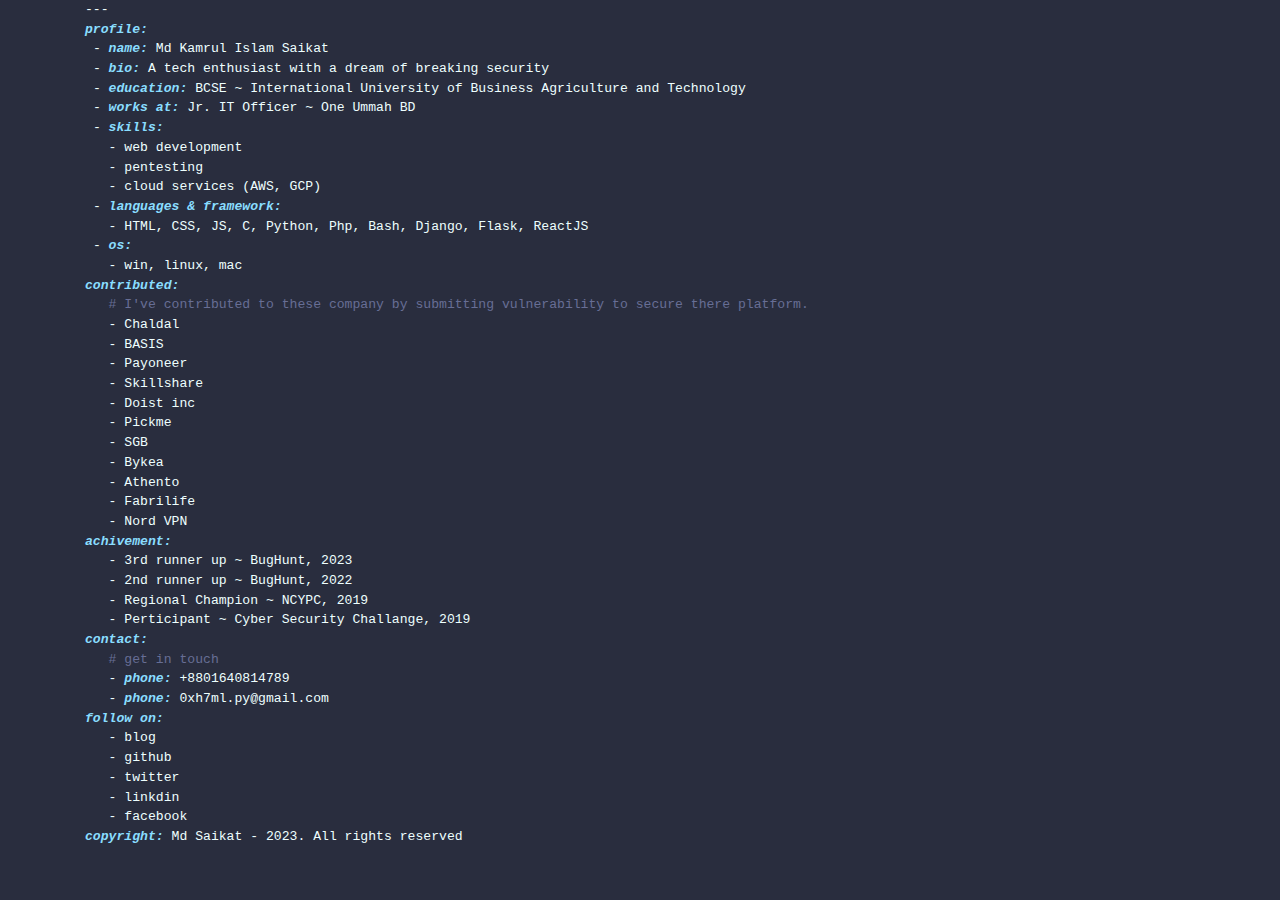
==== index.html @ 7593ad94 "Add files via upload" ====
<!DOCTYPE html>
<html lang="en">
<head>
    <meta charset="UTF-8">
    <meta http-equiv="X-UA-Compatible" content="IE=edge">
    <meta name="viewport" content="width=device-width, initial-scale=1.0">
    <link rel="stylesheet" href="https://cdn.jsdelivr.net/npm/bootstrap@4.0.0/dist/css/bootstrap.min.css" integrity="sha384-Gn5384xqQ1aoWXA+058RXPxPg6fy4IWvTNh0E263XmFcJlSAwiGgFAW/dAiS6JXm" crossorigin="anonymous">
    <link rel="stylesheet" href="style.css">
    <title>/var/www/profile.yaml</title>
</head>
<body>
    <div class="container">
        <div class="row">
            <div class="col-12">
                <code>
                <div class="text">---</div>
                <div class="key">profile:</div>
                    <div class="key">&nbsp;<span class="text">- </span>name: <span class="text">Md Kamrul Islam Saikat</span></div>
                    <div class="key">&nbsp;<span class="text">- </span>bio: <span class="text">A tech enthusiast with a dream of breaking security</span></div>
                    <div class="key">&nbsp;<span class="text">- </span>education: <span class="text">BCSE ~ International University of Business Agriculture and Technology</span></div>
                    <div class="key">&nbsp;<span class="text">- </span>works at: <span class="text">Jr. IT Officer ~ One Ummah BD</span></div>
                    <div class="key">&nbsp;<span class="text">- </span>skills:</div>
                    <div class="text">&nbsp;&nbsp;&nbsp;<span class="text">- </span>web development</div>
                    <div class="text">&nbsp;&nbsp;&nbsp;<span class="text">- </span>pentesting</div>
                    <div class="text">&nbsp;&nbsp;&nbsp;<span class="text">- </span>cloud services (AWS, GCP)</div>
                    <div class="key">&nbsp;<span class="text">- </span>languages & framework:</div>
                    <div class="text">&nbsp;&nbsp;&nbsp;<span class="text">- </span>HTML, CSS, JS, C, Python, Php, Bash, Django, Flask, ReactJS</div>
                    <div class="key">&nbsp;<span class="text">- </span>os:</div>
                    <div class="text">&nbsp;&nbsp;&nbsp;<span class="text">- </span>win, linux, mac</div>
                <div class="key">contributed:</div>
                <div>&nbsp;&nbsp;&nbsp;<span class="comment"># I've contributed to these company by submitting vulnerability to secure there platform.</span></div>
                <div class="text">&nbsp;&nbsp;&nbsp;<span class="text">- </span>Chaldal</div>
                <div class="text">&nbsp;&nbsp;&nbsp;<span class="text">- </span>BASIS</div>
                <div class="text">&nbsp;&nbsp;&nbsp;<span class="text">- </span>Payoneer</div>
                <div class="text">&nbsp;&nbsp;&nbsp;<span class="text">- </span>Skillshare</div>
                <div class="text">&nbsp;&nbsp;&nbsp;<span class="text">- </span>Doist inc</div>
                <div class="text">&nbsp;&nbsp;&nbsp;<span class="text">- </span>Pickme</div>
                <div class="text">&nbsp;&nbsp;&nbsp;<span class="text">- </span>SGB</div>
                <div class="text">&nbsp;&nbsp;&nbsp;<span class="text">- </span>Bykea</div>
                <div class="text">&nbsp;&nbsp;&nbsp;<span class="text">- </span>Athento</div>
                <div class="text">&nbsp;&nbsp;&nbsp;<span class="text">- </span>Fabrilife</div>
                <div class="text">&nbsp;&nbsp;&nbsp;<span class="text">- </span>Nord VPN</div>
                <div class="key">achivement:</div>
                <div class="text">&nbsp;&nbsp;&nbsp;<span class="text">- </span>3rd runner up ~ BugHunt, 2023</div>
                <div class="text">&nbsp;&nbsp;&nbsp;<span class="text">- </span>2nd runner up ~ BugHunt, 2022</div>
                <div class="text">&nbsp;&nbsp;&nbsp;<span class="text">- </span>Regional Champion ~ NCYPC, 2019</div>
                <div class="text">&nbsp;&nbsp;&nbsp;<span class="text">- </span>Perticipant ~ Cyber Security Challange, 2019</div>
                <div class="key">contact:</div>
                <div>&nbsp;&nbsp;&nbsp;<span class="comment"># get in touch</span></div>
                <div class="text">&nbsp;&nbsp;&nbsp;<span class="text">- </span><span class="key">phone:</span> +8801640814789</div>
                <div class="text">&nbsp;&nbsp;&nbsp;<span class="text">- </span><span class="key">phone:</span> 0xh7ml.py@gmail.com</div>
                <div class="key">follow on:</div>
                <div class="text">&nbsp;&nbsp;&nbsp;<span class="text">- </span>blog</div>
                <div class="text">&nbsp;&nbsp;&nbsp;<span class="text">- </span>github</div>
                <div class="text">&nbsp;&nbsp;&nbsp;<span class="text">- </span>twitter</div>
                <div class="text">&nbsp;&nbsp;&nbsp;<span class="text">- </span>linkdin</div>
                <div class="text">&nbsp;&nbsp;&nbsp;<span class="text">- </span>facebook</div>
                <div class="key">copyright: <span class="text">Md Saikat - 2023. All rights reserved</span></div>
                </code>
            </div>
        </div>
    </div>
</body>
</html>
---- style.css ----
@import url('https://fonts.googleapis.com/css2?family=Space+Mono:ital@0;1&display=swap');
body{
    background-color: #292D3E;
    font-family: 'Space Mono';
    font-size: 15px;
    box-sizing: border-box;
}
.text{
    color: #eeffff;
    font-style: normal!important;
    font-weight: 300!important;
}
.key{
    color: #89ddff;
    font-weight: 600;
    font-style: italic;
}
.comment{
   color: #676E95;
}
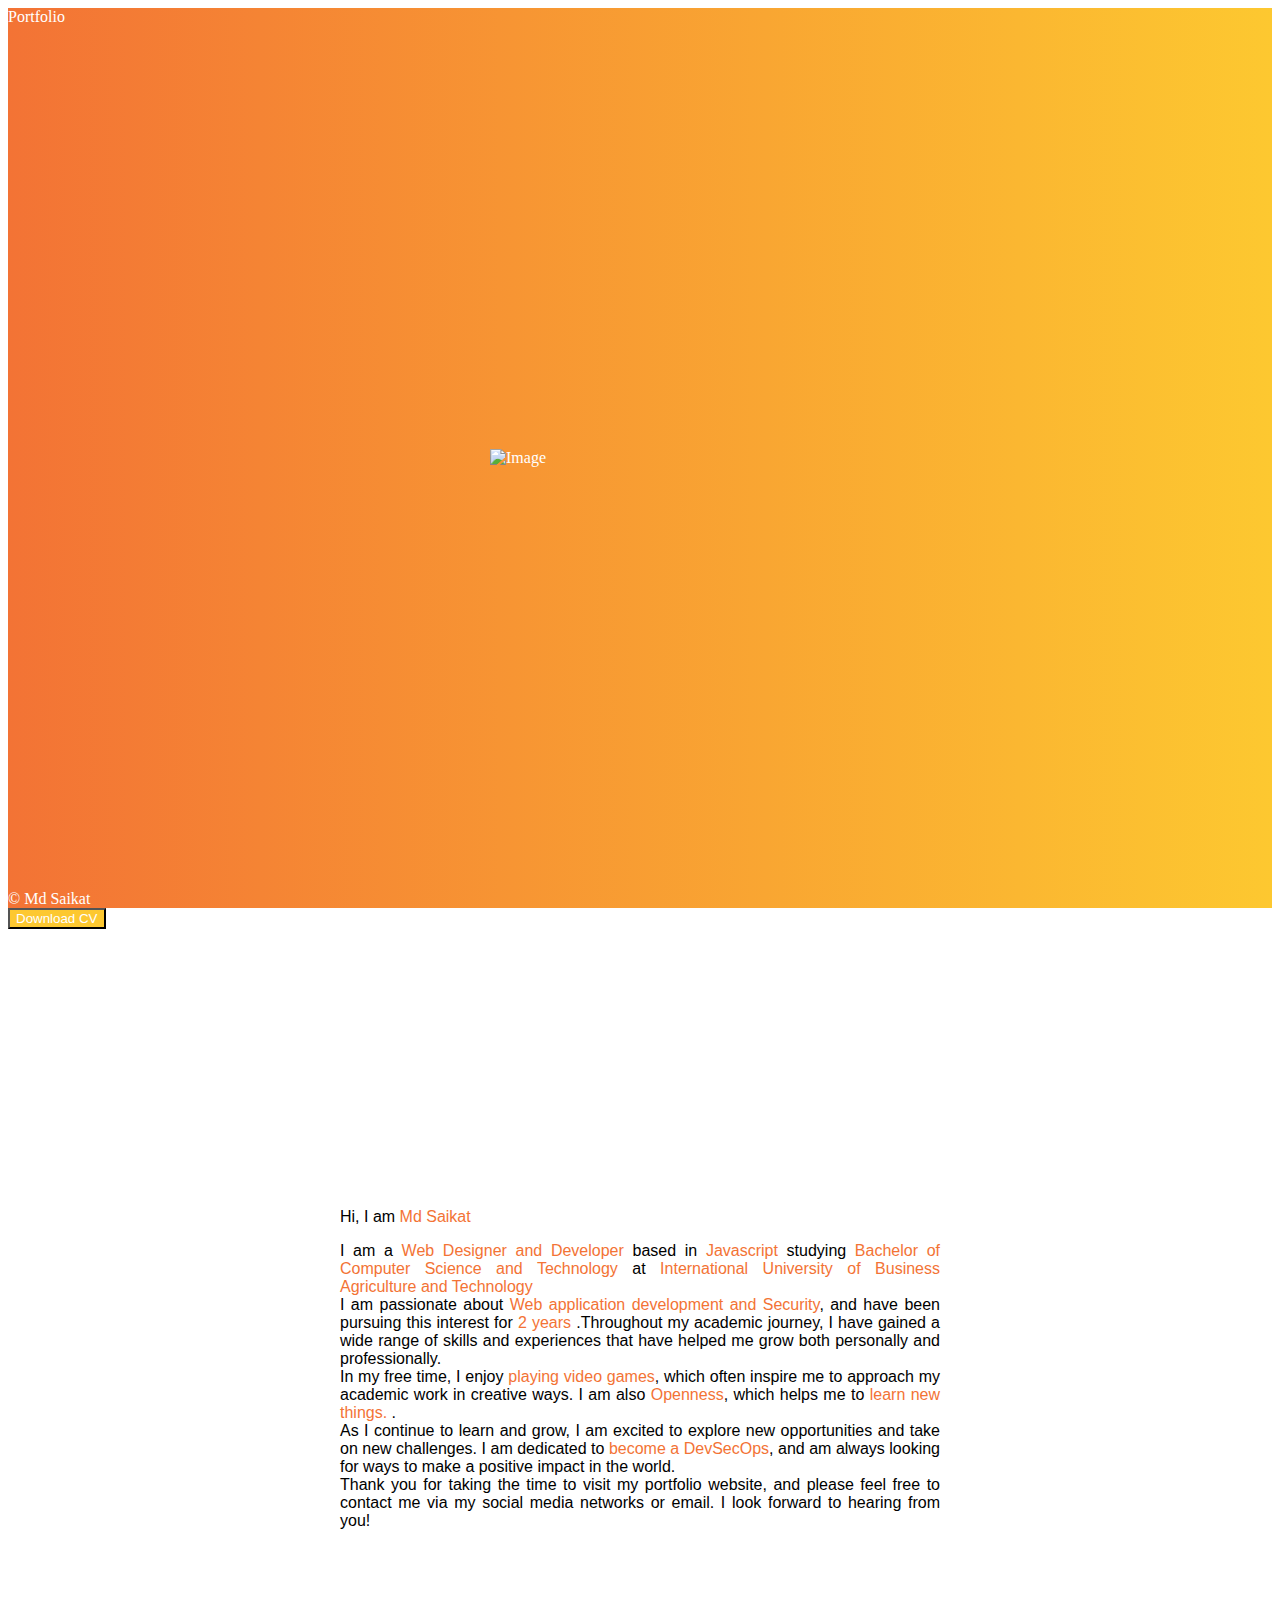
==== commit dd996428: "updating new portfolio" ====
--- a/index.html
+++ b/index.html
@@ -1,64 +1,118 @@
-<!DOCTYPE html>
-<html lang="en">
-<head>
-    <meta charset="UTF-8">
-    <meta http-equiv="X-UA-Compatible" content="IE=edge">
-    <meta name="viewport" content="width=device-width, initial-scale=1.0">
-    <link rel="stylesheet" href="https://cdn.jsdelivr.net/npm/bootstrap@4.0.0/dist/css/bootstrap.min.css" integrity="sha384-Gn5384xqQ1aoWXA+058RXPxPg6fy4IWvTNh0E263XmFcJlSAwiGgFAW/dAiS6JXm" crossorigin="anonymous">
-    <link rel="stylesheet" href="style.css">
-    <title>/var/www/profile.yaml</title>
-</head>
-<body>
-    <div class="container">
-        <div class="row">
-            <div class="col-12">
-                <code>
-                <div class="text">---</div>
-                <div class="key">profile:</div>
-                    <div class="key">&nbsp;<span class="text">- </span>name: <span class="text">Md Kamrul Islam Saikat</span></div>
-                    <div class="key">&nbsp;<span class="text">- </span>bio: <span class="text">A tech enthusiast with a dream of breaking security</span></div>
-                    <div class="key">&nbsp;<span class="text">- </span>education: <span class="text">BCSE ~ International University of Business Agriculture and Technology</span></div>
-                    <div class="key">&nbsp;<span class="text">- </span>works at: <span class="text">Jr. IT Officer ~ One Ummah BD</span></div>
-                    <div class="key">&nbsp;<span class="text">- </span>skills:</div>
-                    <div class="text">&nbsp;&nbsp;&nbsp;<span class="text">- </span>web development</div>
-                    <div class="text">&nbsp;&nbsp;&nbsp;<span class="text">- </span>pentesting</div>
-                    <div class="text">&nbsp;&nbsp;&nbsp;<span class="text">- </span>cloud services (AWS, GCP)</div>
-                    <div class="key">&nbsp;<span class="text">- </span>languages & framework:</div>
-                    <div class="text">&nbsp;&nbsp;&nbsp;<span class="text">- </span>HTML, CSS, JS, C, Python, Php, Bash, Django, Flask, ReactJS</div>
-                    <div class="key">&nbsp;<span class="text">- </span>os:</div>
-                    <div class="text">&nbsp;&nbsp;&nbsp;<span class="text">- </span>win, linux, mac</div>
-                <div class="key">contributed:</div>
-                <div>&nbsp;&nbsp;&nbsp;<span class="comment"># I've contributed to these company by submitting vulnerability to secure there platform.</span></div>
-                <div class="text">&nbsp;&nbsp;&nbsp;<span class="text">- </span>Chaldal</div>
-                <div class="text">&nbsp;&nbsp;&nbsp;<span class="text">- </span>BASIS</div>
-                <div class="text">&nbsp;&nbsp;&nbsp;<span class="text">- </span>Payoneer</div>
-                <div class="text">&nbsp;&nbsp;&nbsp;<span class="text">- </span>Skillshare</div>
-                <div class="text">&nbsp;&nbsp;&nbsp;<span class="text">- </span>Doist inc</div>
-                <div class="text">&nbsp;&nbsp;&nbsp;<span class="text">- </span>Pickme</div>
-                <div class="text">&nbsp;&nbsp;&nbsp;<span class="text">- </span>SGB</div>
-                <div class="text">&nbsp;&nbsp;&nbsp;<span class="text">- </span>Bykea</div>
-                <div class="text">&nbsp;&nbsp;&nbsp;<span class="text">- </span>Athento</div>
-                <div class="text">&nbsp;&nbsp;&nbsp;<span class="text">- </span>Fabrilife</div>
-                <div class="text">&nbsp;&nbsp;&nbsp;<span class="text">- </span>Nord VPN</div>
-                <div class="key">achivement:</div>
-                <div class="text">&nbsp;&nbsp;&nbsp;<span class="text">- </span>3rd runner up ~ BugHunt, 2023</div>
-                <div class="text">&nbsp;&nbsp;&nbsp;<span class="text">- </span>2nd runner up ~ BugHunt, 2022</div>
-                <div class="text">&nbsp;&nbsp;&nbsp;<span class="text">- </span>Regional Champion ~ NCYPC, 2019</div>
-                <div class="text">&nbsp;&nbsp;&nbsp;<span class="text">- </span>Perticipant ~ Cyber Security Challange, 2019</div>
-                <div class="key">contact:</div>
-                <div>&nbsp;&nbsp;&nbsp;<span class="comment"># get in touch</span></div>
-                <div class="text">&nbsp;&nbsp;&nbsp;<span class="text">- </span><span class="key">phone:</span> +8801640814789</div>
-                <div class="text">&nbsp;&nbsp;&nbsp;<span class="text">- </span><span class="key">phone:</span> 0xh7ml.py@gmail.com</div>
-                <div class="key">follow on:</div>
-                <div class="text">&nbsp;&nbsp;&nbsp;<span class="text">- </span>blog</div>
-                <div class="text">&nbsp;&nbsp;&nbsp;<span class="text">- </span>github</div>
-                <div class="text">&nbsp;&nbsp;&nbsp;<span class="text">- </span>twitter</div>
-                <div class="text">&nbsp;&nbsp;&nbsp;<span class="text">- </span>linkdin</div>
-                <div class="text">&nbsp;&nbsp;&nbsp;<span class="text">- </span>facebook</div>
-                <div class="key">copyright: <span class="text">Md Saikat - 2023. All rights reserved</span></div>
-                </code>
-            </div>
-        </div>
-    </div>
-</body>
+<!DOCTYPE html>
+<html lang="en">
+
+<head>
+    <meta charset="utf-8" />
+    <meta name="viewport" content="width=device-width, initial-scale=1" />
+    <title>Portfolio</title>
+    <!-- Bootstrap css -->
+    <link href="https://cdn.jsdelivr.net/npm/bootstrap@5.3.0/dist/css/bootstrap.min.css" rel="stylesheet" integrity="sha384-9ndCyUaIbzAi2FUVXJi0CjmCapSmO7SnpJef0486qhLnuZ2cdeRhO02iuK6FUUVM" crossorigin="anonymous" />
+    <link rel="stylesheet" href="https://cdnjs.cloudflare.com/ajax/libs/font-awesome/6.4.0/css/all.min.css" integrity="sha512-iecdLmaskl7CVkqkXNQ/ZH/XLlvWZOJyj7Yy7tcenmpD1ypASozpmT/E0iPtmFIB46ZmdtAc9eNBvH0H/ZpiBw==" crossorigin="anonymous" referrerpolicy="no-referrer"
+    />
+    <link rel="stylesheet" href="style.css">
+</head>
+
+<body>
+    <!-- 
+      DO NOT CHANGE HTML TEMPLATE. WORK WITH THE GIVEN STRUCTURE.
+     -->
+    <!-- Main Body -->
+    <main class="row m-0">
+        <!-- img-container left side of the webpage -->
+        <!-- 
+        Change the bg color to any other suitable color using js [TASK]
+
+        NB: Use the same color for all other span tags that needs to be modified.
+       -->
+        <div class="img-container bg-danger col-lg-5 px-5 py-3" id="iits-bg">
+            <div class="header">
+                <!-- Logo  -->
+                <div class="logo fs-3 fw-bold">Portfolio</div>
+            </div>
+            <!-- Image  -->
+            <div class="image">
+                <!-- 
+                Change the img src attribute to any other image using js [TASK]
+             -->
+                <img src="https://images.unsplash.com/photo-1521119989659-a83eee488004?ixlib=rb-4.0.3&ixid=M3wxMjA3fDB8MHxwaG90by1wYWdlfHx8fGVufDB8fHx8fA%3D%3D&auto=format&fit=crop&w=723&q=80" alt="Image" class="img-fluid" id="iits-img" width="723" />
+            </div>
+            <!-- img-container footer -->
+            <div class="footer lead fw-bold">
+                <!-- 
+                Change the copyright message to any other message using js [TASK]
+             -->
+                &copy; <span id="iits-cr-msg">~(Your copyright message)~</span>
+            </div>
+        </div>
+        <!-- Details container right side of webpage -->
+        <div class="details col-lg-7 px-5 py-3">
+            <!-- Header -->
+            <div class="header d-flex justify-content-end">
+                <!-- 
+            Button color should match the img container bg color [TASK]
+           -->
+                <button class="btn btn-danger" id="iits-btn">Download CV</button>
+            </div>
+            <!-- Main content body -->
+            <div class="main-content">
+                <!-- 
+                Change all the highlighted text to your suitable text using js [TASK]
+
+                For Example:
+                ~(Your name)~ change it to your name using js
+
+                Also if the img-container color is green than all the span tags color will be green using js [TASK]
+             -->
+                <p class="lead">
+                    Hi, I am <span class="text-danger" id="iits-name"> ~(Your name)~ </span>
+                </p>
+                <p>
+                    I am a <span class="text-danger" id="iits-prof"> ~(Your Profession)~ </span> based in
+                    <span class="text-danger" id="iits-edu">
+              ~(Your Current Level of Education)~
+            </span> studying
+                    <span class="text-danger" id="iits-study"> ~(Your Field of Study)~ </span> at
+                    <span class="text-danger" id="iits-school"> ~(Your School Name)~ </span>
+                    <br /> I am passionate about
+                    <span class="text-danger" id="iits-passion"> ~(Your Passion and Interest)~ </span>, and have been pursuing this interest for
+                    <span class="text-danger" id="iits-numYears"> ~(Number of Years)~ </span>.Throughout my academic journey, I have gained a wide range of skills and experiences that have helped me grow both personally and professionally.
+                    <br /> In my free time, I enjoy
+                    <span class="text-danger" id="iits-hobby"> ~(Your Hobbies or Interests)~ </span>, which often inspire me to approach my academic work in creative ways. I am also
+                    <span class="text-danger" id="iits-crc">
+              ~(Your Personal Traits or Characteristics)~ </span
+            >, which helps me to
+            <span class="text-danger" id="iits-ability"> ~(Your Strengths or Abilities)~ </span>.
+                    <br /> As I continue to learn and grow, I am excited to explore new opportunities and take on new challenges. I am dedicated to
+                    <span class="text-danger" id="iits-goal"> ~(Your Goals or Vision)~ </span>, and am always looking for ways to make a positive impact in the world.
+                    <br /> Thank you for taking the time to visit my portfolio website, and please feel free to contact me via my social media networks or email. I look forward to hearing from you!
+                </p>
+            </div>
+            <!-- Social media links -->
+            <div class="social-links d-flex justify-content-center gap-3 fs-2">
+                <!-- 
+                Change the facebook link to your profile link using js [TASK]
+             -->
+                <a id="custom-fb-handler" href="https://facebook.com/yourProfile" target="_blank"><i class="fa-brands fa-facebook"></i
+          ></a>
+                <!-- 
+                Change the email address to your address using js [TASK]
+             -->
+                <a id="custom-mail-handler" href="mailto:yourmail@gmail.com" class="text-dark" target="_blank"><i class="fa-solid fa-envelope"></i
+          ></a>
+                <!-- 
+                Change the github link to your github link using js [TASK]
+             -->
+                <a id="custom-github-handler" href="https://github.com/yourProfile" class="text-dark" target="_blank"><i class="fa-brands fa-github"></i
+          ></a>
+            </div>
+        </div>
+    </main>
+
+    <!-- Bootstrap js -->
+    <script src="https://cdn.jsdelivr.net/npm/bootstrap@5.3.0/dist/js/bootstrap.bundle.min.js" integrity="sha384-geWF76RCwLtnZ8qwWowPQNguL3RmwHVBC9FhGdlKrxdiJJigb/j/68SIy3Te4Bkz" crossorigin="anonymous"></script>
+
+
+    <script src="./app.js"></script>
+</body>
+
 </html>--- a/style.css
+++ b/style.css
@@ -1,20 +1,56 @@
-@import url('https://fonts.googleapis.com/css2?family=Space+Mono:ital@0;1&display=swap');
-body{
-    background-color: #292D3E;
-    font-family: 'Space Mono';
-    font-size: 15px;
-    box-sizing: border-box;
-}
-.text{
-    color: #eeffff;
-    font-style: normal!important;
-    font-weight: 300!important;
-}
-.key{
-    color: #89ddff;
-    font-weight: 600;
-    font-style: italic;
-}
-.comment{
-   color: #676E95;
-}+    main {
+        width: 100%;
+        height: 100%;
+    }
+    
+    .img-container,
+    .details {
+        display: flex;
+        row-gap: 20px;
+        flex-direction: column;
+        align-items: center;
+        justify-content: space-between;
+    }
+    /* img-container */
+    
+    .image {
+        max-width: 300px;
+        width: 100%;
+        margin: auto;
+    }
+    
+    .main-content {
+        max-width: 600px;
+        width: 100%;
+        margin: auto;
+        text-align: justify;
+        font-family: "Gill Sans", "Gill Sans MT", Calibri, "Trebuchet MS", sans-serif;
+    }
+    /* media query */
+    
+    @media screen and (min-width: 992px) {
+        .img-container,
+        .details {
+            height: 100vh;
+            align-items: normal;
+        }
+    }
+    
+    .custom-bg {
+        background: #FDC830;
+        /* fallback for old browsers */
+        background: -webkit-linear-gradient(to left, #F37335, #FDC830);
+        /* Chrome 10-25, Safari 5.1-6 */
+        background: linear-gradient(to right, #F37335, #FDC830);
+        /* W3C, IE 10+/ Edge, Firefox 16+, Chrome 26+, Opera 12+, Safari 7+ */
+    }
+    
+    .custom-button {
+        background-color: #FDC830;
+        color: #fff;
+    }
+    
+    .custom-button:hover {
+        background-color: #F37335;
+        color: #fff;
+    }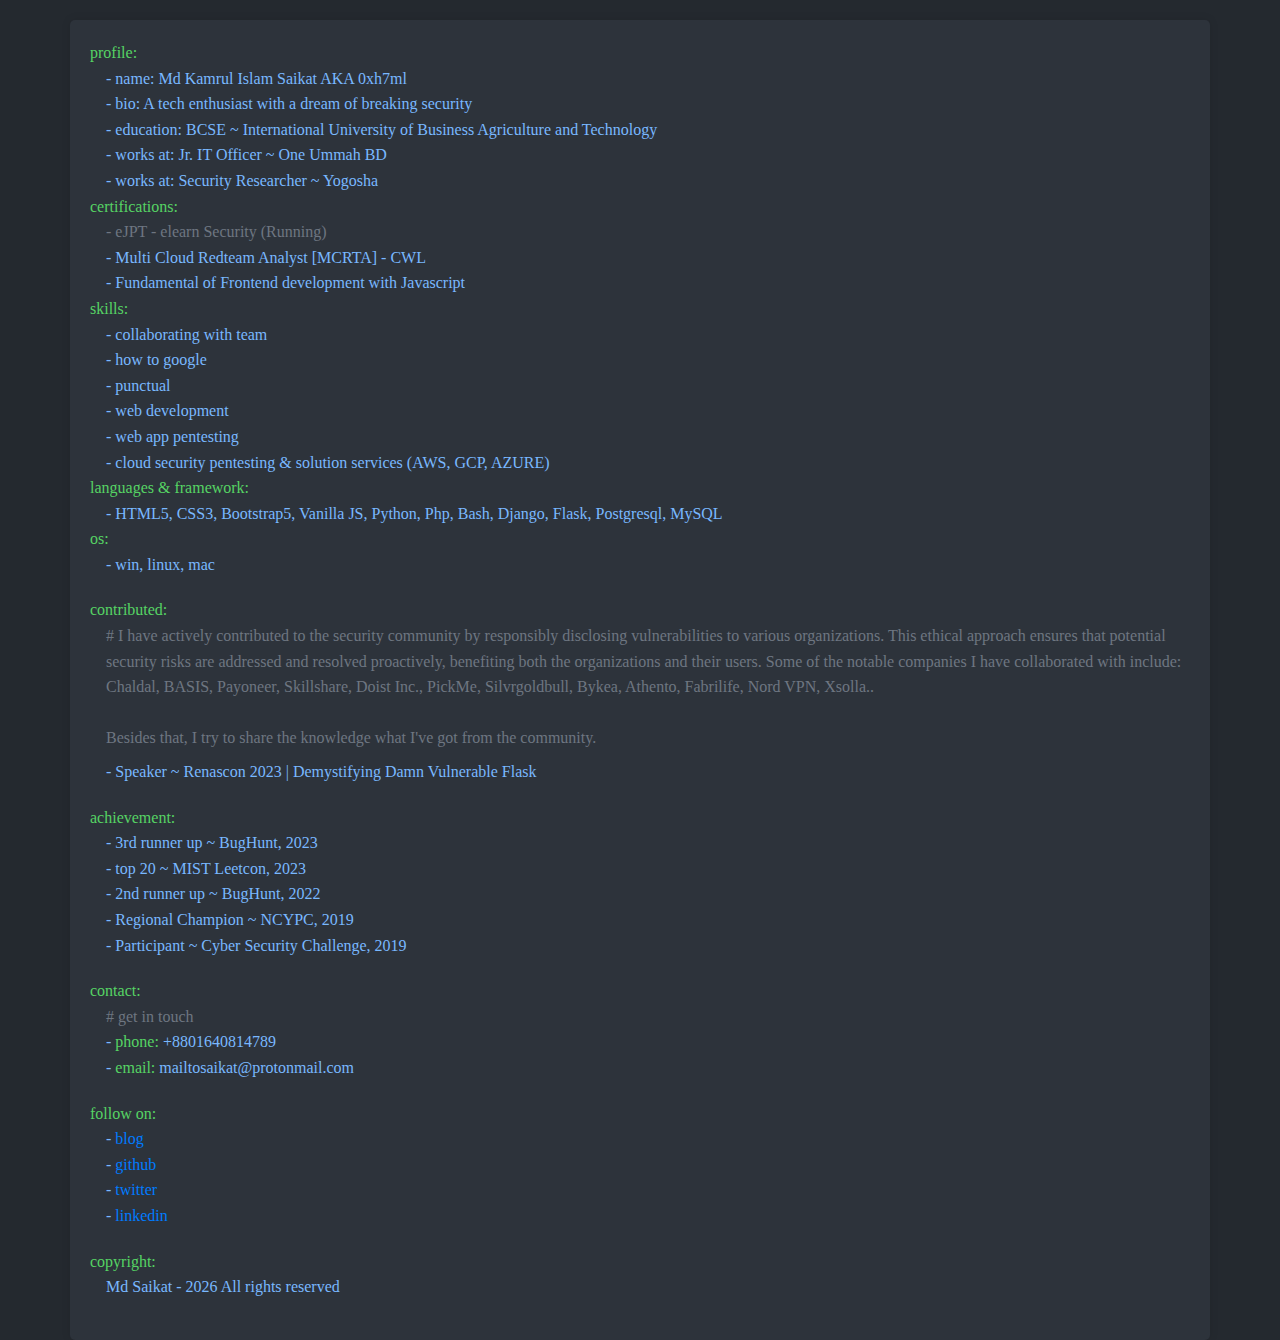
==== commit 581c7047: "updated portfolio" ====
--- a/index.html
+++ b/index.html
@@ -1,118 +1,88 @@
 <!DOCTYPE html>
 <html lang="en">
+<head>
+    <meta charset="UTF-8">
+    <meta http-equiv="X-UA-Compatible" content="IE=edge">
+    <meta name="viewport" content="width=device-width, initial-scale=1.0">
+    <link rel="stylesheet" href="https://cdn.jsdelivr.net/npm/bootstrap@4.0.0/dist/css/bootstrap.min.css" integrity="sha384-Gn5384xqQ1aoWXA+058RXPxPg6fy4IWvTNh0E263XmFcJlSAwiGgFAW/dAiS6JXm" crossorigin="anonymous">
+    <link rel="stylesheet" href="./css/style.css">
 
-<head>
-    <meta charset="utf-8" />
-    <meta name="viewport" content="width=device-width, initial-scale=1" />
-    <title>Portfolio</title>
-    <!-- Bootstrap css -->
-    <link href="https://cdn.jsdelivr.net/npm/bootstrap@5.3.0/dist/css/bootstrap.min.css" rel="stylesheet" integrity="sha384-9ndCyUaIbzAi2FUVXJi0CjmCapSmO7SnpJef0486qhLnuZ2cdeRhO02iuK6FUUVM" crossorigin="anonymous" />
-    <link rel="stylesheet" href="https://cdnjs.cloudflare.com/ajax/libs/font-awesome/6.4.0/css/all.min.css" integrity="sha512-iecdLmaskl7CVkqkXNQ/ZH/XLlvWZOJyj7Yy7tcenmpD1ypASozpmT/E0iPtmFIB46ZmdtAc9eNBvH0H/ZpiBw==" crossorigin="anonymous" referrerpolicy="no-referrer"
-    />
-    <link rel="stylesheet" href="style.css">
+    <title>/var/www/profile.yaml</title>
 </head>
+<body>
+    <div class="container">
+        <div class="row">
+            <div class="col-12">
+                <div class="code-section">
+                    <!-- Profile -->
+                    <div class="key">profile:</div>
+                    <div class="text ml-3">- name: <span class="text">Md Kamrul Islam Saikat AKA 0xh7ml</span></div>
+                    <div class="text ml-3">- bio: <span class="text">A tech enthusiast with a dream of breaking security</span></div>
+                    <div class="text ml-3">- education: <span class="text">BCSE ~ International University of Business Agriculture and Technology</span></div>
+                    <div class="text ml-3">- works at: <span class="text">Jr. IT Officer ~ One Ummah BD</span></div>
+                    <div class="text ml-3">- works at: <span class="text">Security Researcher ~ Yogosha</span></div>
+                    <!-- Certs -->
+                    <div class="key">certifications:</div>
+                    <div class="comment ml-3">- eJPT - elearn Security (Running)</div>
+                    <div class="text ml-3">- Multi Cloud Redteam Analyst [MCRTA] - CWL</div>
+                    <div class="text ml-3">- Fundamental of Frontend development with Javascript</div>
 
-<body>
-    <!-- 
-      DO NOT CHANGE HTML TEMPLATE. WORK WITH THE GIVEN STRUCTURE.
-     -->
-    <!-- Main Body -->
-    <main class="row m-0">
-        <!-- img-container left side of the webpage -->
-        <!-- 
-        Change the bg color to any other suitable color using js [TASK]
+                    <!-- Skills -->
+                    <div class="key">skills:</div>
+                    <div class="text ml-3">- collaborating with team</div>
+                    <div class="text ml-3">- how to google</div>
+                    <div class="text ml-3">- punctual</div>
+                    <div class="text ml-3">- web development</div>
+                    <div class="text ml-3">- web app pentesting</div>
+                    <div class="text ml-3">- cloud security pentesting & solution services (AWS, GCP, AZURE)</div>
+                    <div class="key">languages & framework:</div>
+                    <div class="text ml-3">- HTML5, CSS3, Bootstrap5, Vanilla JS, Python, Php, Bash, Django, Flask, Postgresql, MySQL</div>
+                    <div class="key">os:</div>
+                    <div class="text ml-3">- win, linux, mac</div>
+                </div>
+                <div class="code-section">
+                    <div class="key">contributed:</div>
+                    <div class="comment ml-3 mb-2"># I have actively contributed to the security community by responsibly disclosing vulnerabilities to various organizations. This ethical approach ensures that potential security risks are addressed and resolved proactively, benefiting both the organizations and their users. Some of the notable companies I have collaborated with include: Chaldal, BASIS, Payoneer, Skillshare, Doist Inc., PickMe, Silvrgoldbull, Bykea, Athento, Fabrilife, Nord VPN, Xsolla..
+                    <br><br>
+                    <span>
+                        Besides that, I try to share the knowledge what I've got from the community.
+                    </span>
+                    
+                    </div>
+                    <div class="text ml-3">- Speaker ~ Renascon 2023 | Demystifying Damn Vulnerable Flask</div>
 
-        NB: Use the same color for all other span tags that needs to be modified.
-       -->
-        <div class="img-container bg-danger col-lg-5 px-5 py-3" id="iits-bg">
-            <div class="header">
-                <!-- Logo  -->
-                <div class="logo fs-3 fw-bold">Portfolio</div>
-            </div>
-            <!-- Image  -->
-            <div class="image">
-                <!-- 
-                Change the img src attribute to any other image using js [TASK]
-             -->
-                <img src="https://images.unsplash.com/photo-1521119989659-a83eee488004?ixlib=rb-4.0.3&ixid=M3wxMjA3fDB8MHxwaG90by1wYWdlfHx8fGVufDB8fHx8fA%3D%3D&auto=format&fit=crop&w=723&q=80" alt="Image" class="img-fluid" id="iits-img" width="723" />
-            </div>
-            <!-- img-container footer -->
-            <div class="footer lead fw-bold">
-                <!-- 
-                Change the copyright message to any other message using js [TASK]
-             -->
-                &copy; <span id="iits-cr-msg">~(Your copyright message)~</span>
+                </div>
+                <div class="code-section">
+                    <div class="key">achievement:</div>
+                    <div class="text ml-3">- 3rd runner up ~ BugHunt, 2023</div>
+                    <div class="text ml-3">- top 20 ~ MIST Leetcon, 2023</div>
+                    <div class="text ml-3">- 2nd runner up ~ BugHunt, 2022</div>
+                    <div class="text ml-3">- Regional Champion ~ NCYPC, 2019</div>
+                    <div class="text ml-3">- Participant ~ Cyber Security Challenge, 2019</div>
+                </div>
+                <div class="code-section">
+                    <div class="key">contact:</div>
+                    <div class="comment ml-3"># get in touch</div>
+                    <div class="text ml-3">- <span class="key">phone:</span> +8801640814789</div>
+                    <div class="text ml-3">- <span class="key">email:</span> mailtosaikat@protonmail.com</div>
+                </div>
+                <div class="code-section">
+                    <div class="key">follow on:</div>
+                    <div class="text ml-3">- <a href="http://0xh7ml.medium.com" target="_blank" rel="noopener noreferrer">blog</a></div>
+                    <div class="text ml-3">- <a href="http://github.com/0xh7ml" target="_blank" rel="noopener noreferrer">github</a></div>
+                    <div class="text ml-3">- <a href="http://x.com/0x_Saikat" target="_blank" rel="noopener noreferrer">twitter</a></div>
+                    <div class="text ml-3">- <a href="https://www.linkedin.com/in/0xh7ml/" target="_blank" rel="noopener noreferrer">linkedin</a></div>
+                </div>
+                <div class="code-section">
+                    <div class="key">copyright:</div>
+                    <div class="text ml-3">Md Saikat - <span id="year"></span> All rights reserved</div>
+                </div>
             </div>
         </div>
-        <!-- Details container right side of webpage -->
-        <div class="details col-lg-7 px-5 py-3">
-            <!-- Header -->
-            <div class="header d-flex justify-content-end">
-                <!-- 
-            Button color should match the img container bg color [TASK]
-           -->
-                <button class="btn btn-danger" id="iits-btn">Download CV</button>
-            </div>
-            <!-- Main content body -->
-            <div class="main-content">
-                <!-- 
-                Change all the highlighted text to your suitable text using js [TASK]
-
-                For Example:
-                ~(Your name)~ change it to your name using js
-
-                Also if the img-container color is green than all the span tags color will be green using js [TASK]
-             -->
-                <p class="lead">
-                    Hi, I am <span class="text-danger" id="iits-name"> ~(Your name)~ </span>
-                </p>
-                <p>
-                    I am a <span class="text-danger" id="iits-prof"> ~(Your Profession)~ </span> based in
-                    <span class="text-danger" id="iits-edu">
-              ~(Your Current Level of Education)~
-            </span> studying
-                    <span class="text-danger" id="iits-study"> ~(Your Field of Study)~ </span> at
-                    <span class="text-danger" id="iits-school"> ~(Your School Name)~ </span>
-                    <br /> I am passionate about
-                    <span class="text-danger" id="iits-passion"> ~(Your Passion and Interest)~ </span>, and have been pursuing this interest for
-                    <span class="text-danger" id="iits-numYears"> ~(Number of Years)~ </span>.Throughout my academic journey, I have gained a wide range of skills and experiences that have helped me grow both personally and professionally.
-                    <br /> In my free time, I enjoy
-                    <span class="text-danger" id="iits-hobby"> ~(Your Hobbies or Interests)~ </span>, which often inspire me to approach my academic work in creative ways. I am also
-                    <span class="text-danger" id="iits-crc">
-              ~(Your Personal Traits or Characteristics)~ </span
-            >, which helps me to
-            <span class="text-danger" id="iits-ability"> ~(Your Strengths or Abilities)~ </span>.
-                    <br /> As I continue to learn and grow, I am excited to explore new opportunities and take on new challenges. I am dedicated to
-                    <span class="text-danger" id="iits-goal"> ~(Your Goals or Vision)~ </span>, and am always looking for ways to make a positive impact in the world.
-                    <br /> Thank you for taking the time to visit my portfolio website, and please feel free to contact me via my social media networks or email. I look forward to hearing from you!
-                </p>
-            </div>
-            <!-- Social media links -->
-            <div class="social-links d-flex justify-content-center gap-3 fs-2">
-                <!-- 
-                Change the facebook link to your profile link using js [TASK]
-             -->
-                <a id="custom-fb-handler" href="https://facebook.com/yourProfile" target="_blank"><i class="fa-brands fa-facebook"></i
-          ></a>
-                <!-- 
-                Change the email address to your address using js [TASK]
-             -->
-                <a id="custom-mail-handler" href="mailto:yourmail@gmail.com" class="text-dark" target="_blank"><i class="fa-solid fa-envelope"></i
-          ></a>
-                <!-- 
-                Change the github link to your github link using js [TASK]
-             -->
-                <a id="custom-github-handler" href="https://github.com/yourProfile" class="text-dark" target="_blank"><i class="fa-brands fa-github"></i
-          ></a>
-            </div>
-        </div>
-    </main>
-
-    <!-- Bootstrap js -->
-    <script src="https://cdn.jsdelivr.net/npm/bootstrap@5.3.0/dist/js/bootstrap.bundle.min.js" integrity="sha384-geWF76RCwLtnZ8qwWowPQNguL3RmwHVBC9FhGdlKrxdiJJigb/j/68SIy3Te4Bkz" crossorigin="anonymous"></script>
+    </div>
 
 
-    <script src="./app.js"></script>
+    <!-- Js files  -->
+     <script src="./js/app.js"></script>
 </body>
-
 </html>--- a/css/style.css
+++ b/css/style.css
@@ -0,0 +1,32 @@
+body {
+    background-color: #24292f; /* GitHub dark dimmed background */
+    color: #c9d1d9; /* GitHub text color */
+    font-family: 'Consolas';
+    line-height: 1.6;
+    padding-top: 20px;
+}
+
+.container {
+    background-color: #2d333b; /* GitHub dark dimmed container background */
+    color: #c9d1d9; /* GitHub text color */
+    padding: 20px;
+    box-shadow: 0 0 10px rgba(0,0,0,0.1);
+    border-radius: 5px;
+}
+
+.code-section {
+    margin-bottom: 20px;
+}
+
+.key {
+    /* font-weight: bold; */
+    color: #56d364; /* GitHub purple color */
+}
+
+.text {
+    color: #79b8ff; /* GitHub blue color */
+}
+
+.comment {
+    color: #6e7681; /* GitHub comment color */
+}
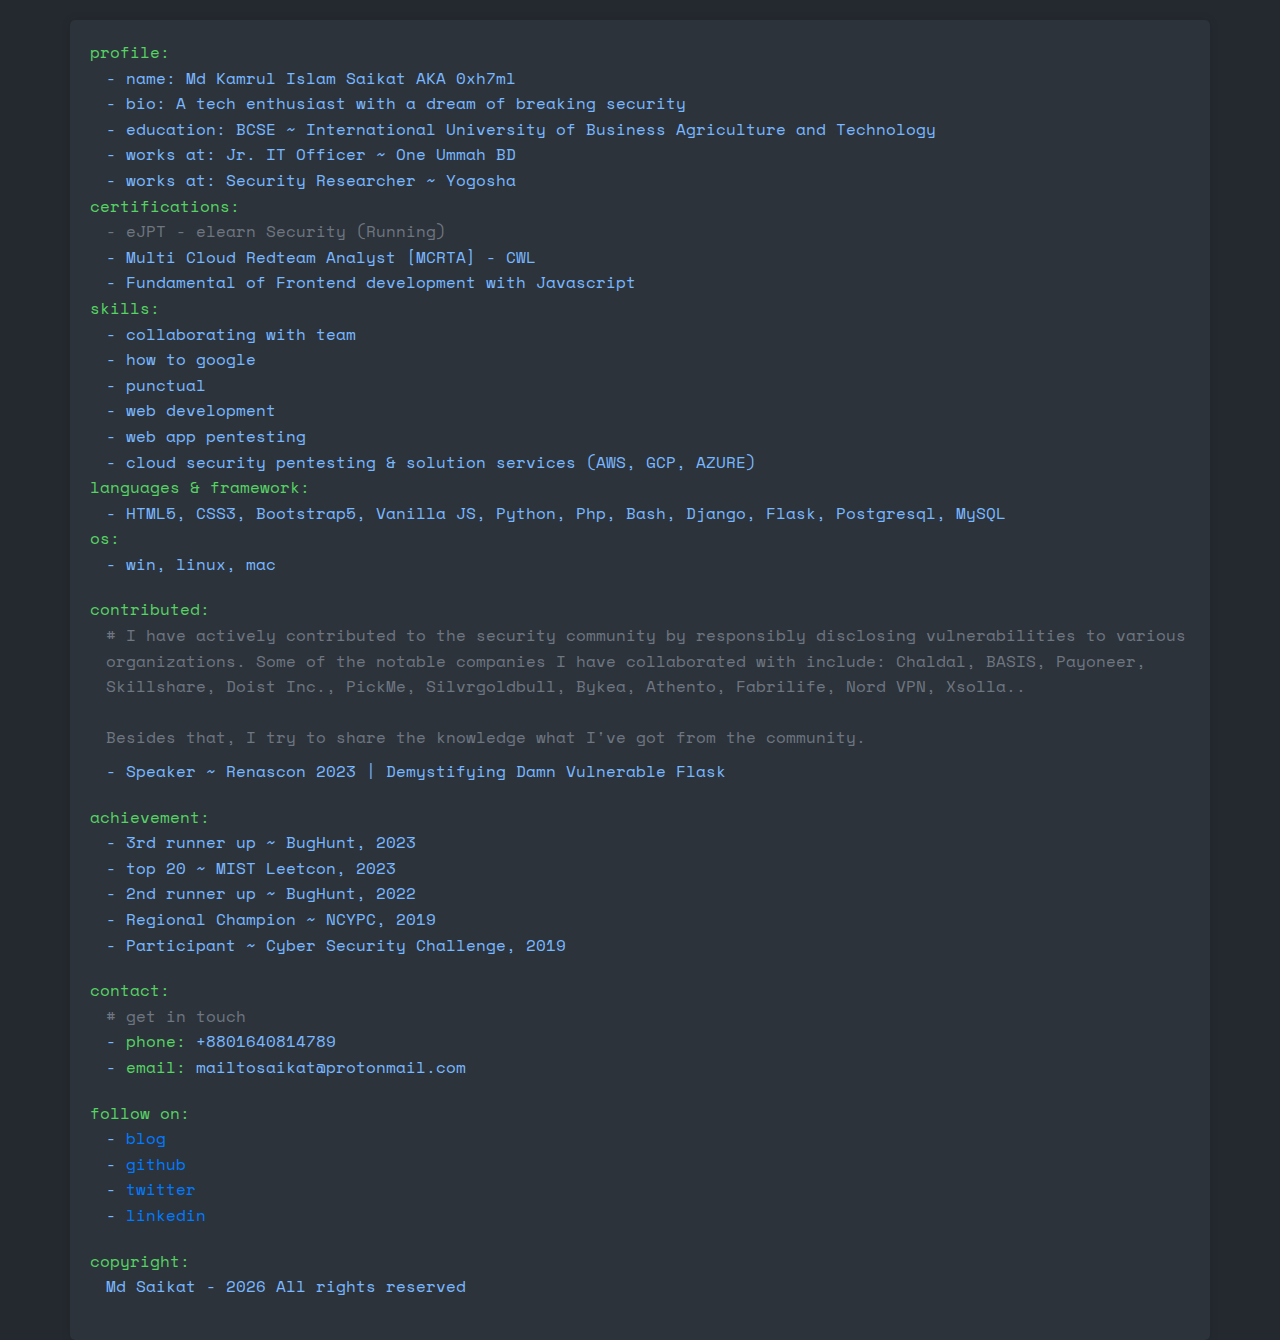
==== commit 8ff52620: "updated index.html" ====
--- a/index.html
+++ b/index.html
@@ -42,7 +42,7 @@
                 </div>
                 <div class="code-section">
                     <div class="key">contributed:</div>
-                    <div class="comment ml-3 mb-2"># I have actively contributed to the security community by responsibly disclosing vulnerabilities to various organizations. This ethical approach ensures that potential security risks are addressed and resolved proactively, benefiting both the organizations and their users. Some of the notable companies I have collaborated with include: Chaldal, BASIS, Payoneer, Skillshare, Doist Inc., PickMe, Silvrgoldbull, Bykea, Athento, Fabrilife, Nord VPN, Xsolla..
+                    <div class="comment ml-3 mb-2"># I have actively contributed to the security community by responsibly disclosing vulnerabilities to various organizations. Some of the notable companies I have collaborated with include: Chaldal, BASIS, Payoneer, Skillshare, Doist Inc., PickMe, Silvrgoldbull, Bykea, Athento, Fabrilife, Nord VPN, Xsolla..
                     <br><br>
                     <span>
                         Besides that, I try to share the knowledge what I've got from the community.
--- a/css/style.css
+++ b/css/style.css
@@ -1,7 +1,9 @@
+@import url('https://fonts.googleapis.com/css2?family=Space+Mono:ital,wght@0,400;0,700;1,400;1,700&display=swap');
+
 body {
     background-color: #24292f; /* GitHub dark dimmed background */
     color: #c9d1d9; /* GitHub text color */
-    font-family: 'Consolas';
+    font-family: 'Space Mono';
     line-height: 1.6;
     padding-top: 20px;
 }
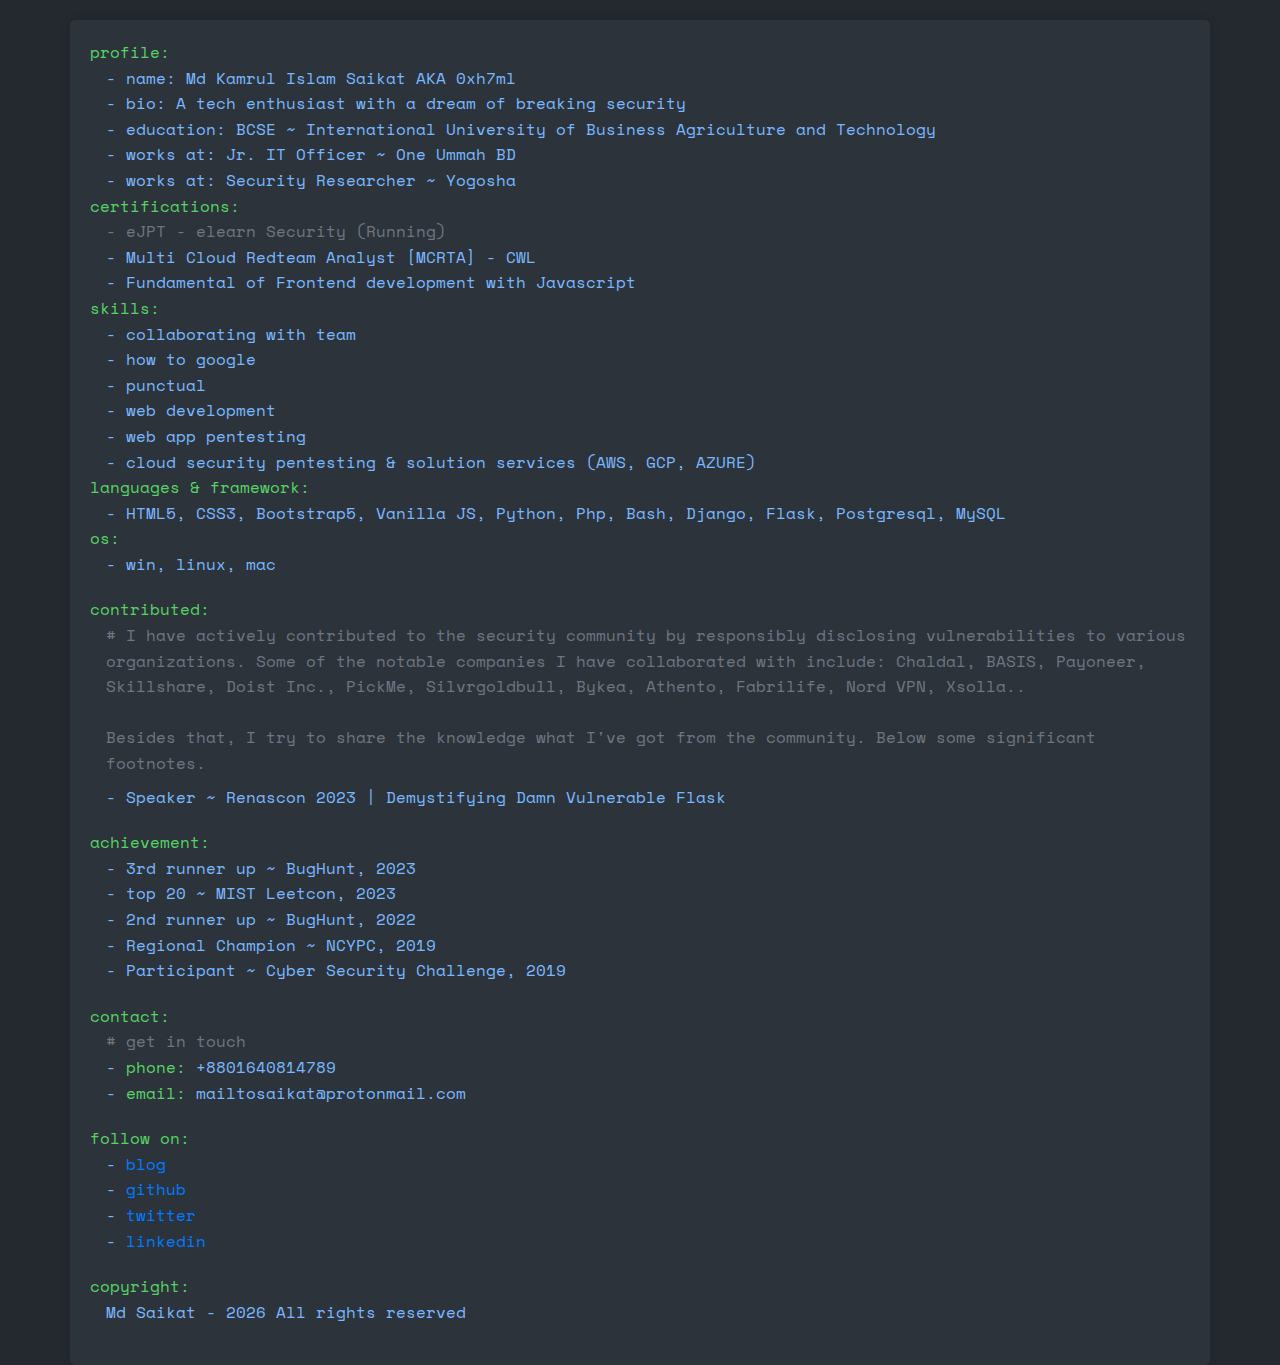
==== commit 54d3b172: "updated index.html #contribution" ====
--- a/index.html
+++ b/index.html
@@ -45,7 +45,7 @@
                     <div class="comment ml-3 mb-2"># I have actively contributed to the security community by responsibly disclosing vulnerabilities to various organizations. Some of the notable companies I have collaborated with include: Chaldal, BASIS, Payoneer, Skillshare, Doist Inc., PickMe, Silvrgoldbull, Bykea, Athento, Fabrilife, Nord VPN, Xsolla..
                     <br><br>
                     <span>
-                        Besides that, I try to share the knowledge what I've got from the community.
+                        Besides that, I try to share the knowledge what I've got from the community. Below some significant footnotes.
                     </span>
                     
                     </div>
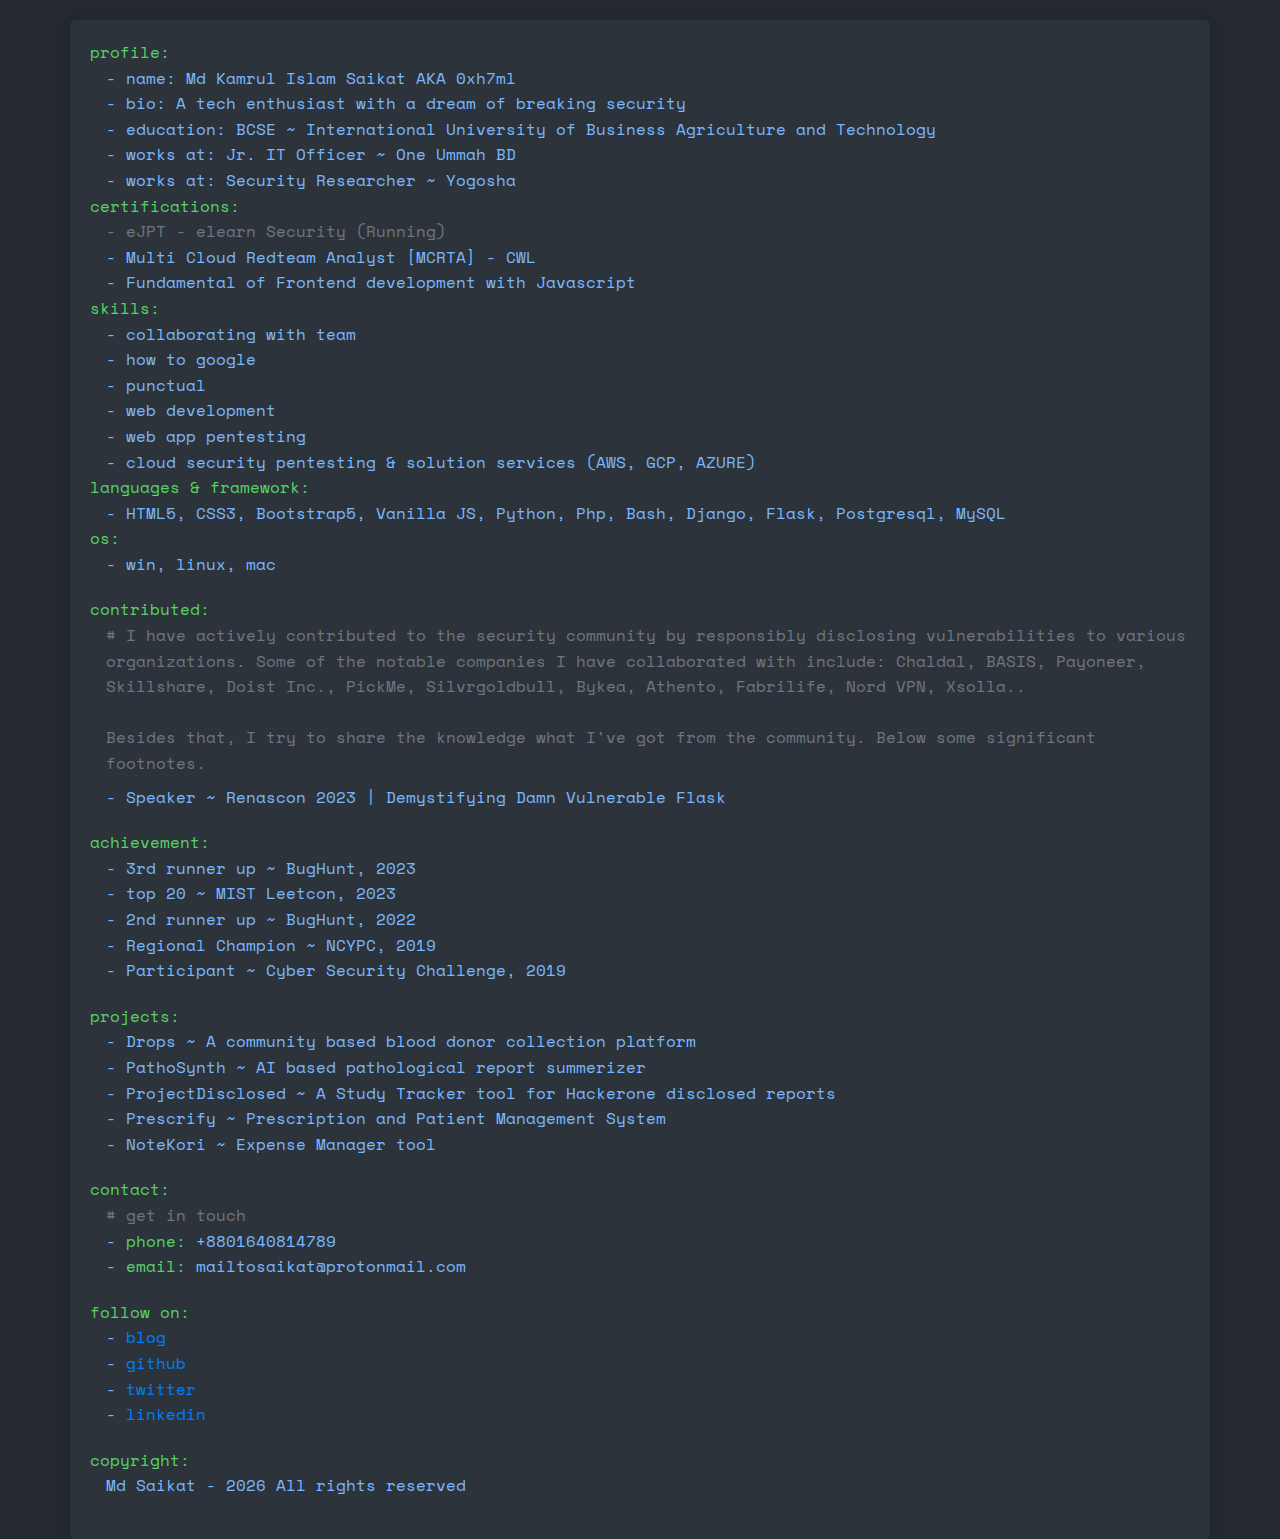
==== commit 5bbd7860: "updated #project" ====
--- a/index.html
+++ b/index.html
@@ -61,6 +61,14 @@
                     <div class="text ml-3">- Participant ~ Cyber Security Challenge, 2019</div>
                 </div>
                 <div class="code-section">
+                    <div class="key">projects:</div>
+                    <div class="text ml-3">- Drops ~ A community based blood donor collection platform</div>
+                    <div class="text ml-3">- PathoSynth ~ AI based pathological report summerizer</div>
+                    <div class="text ml-3">- ProjectDisclosed ~ A Study Tracker tool for Hackerone disclosed reports</div>
+                    <div class="text ml-3">- Prescrify ~ Prescription and Patient Management System</div>
+                    <div class="text ml-3">- NoteKori ~ Expense Manager tool</div>
+                </div>
+                <div class="code-section">
                     <div class="key">contact:</div>
                     <div class="comment ml-3"># get in touch</div>
                     <div class="text ml-3">- <span class="key">phone:</span> +8801640814789</div>
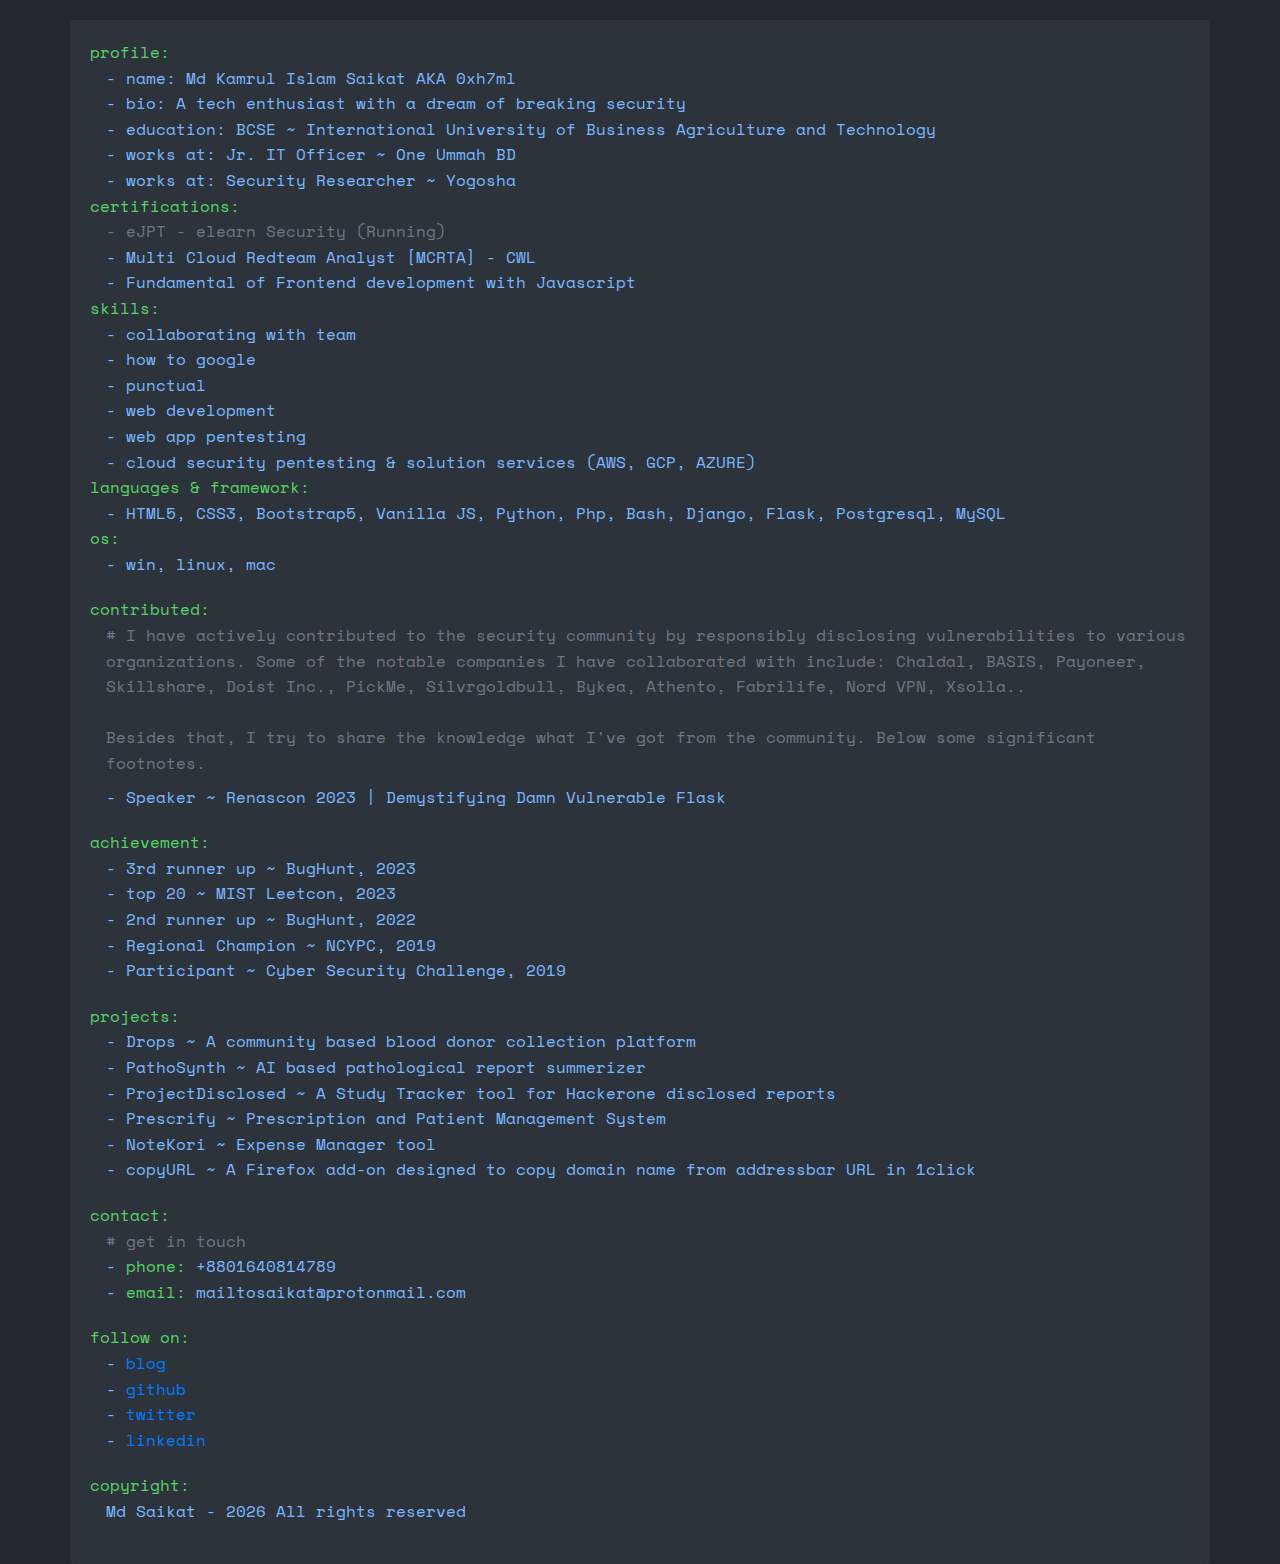
==== commit 21affc61: "updated #project" ====
--- a/index.html
+++ b/index.html
@@ -67,6 +67,7 @@
                     <div class="text ml-3">- ProjectDisclosed ~ A Study Tracker tool for Hackerone disclosed reports</div>
                     <div class="text ml-3">- Prescrify ~ Prescription and Patient Management System</div>
                     <div class="text ml-3">- NoteKori ~ Expense Manager tool</div>
+                    <div class="text ml-3">- copyURL  ~ A Firefox add-on designed to copy domain name from addressbar URL in 1click</div>
                 </div>
                 <div class="code-section">
                     <div class="key">contact:</div>
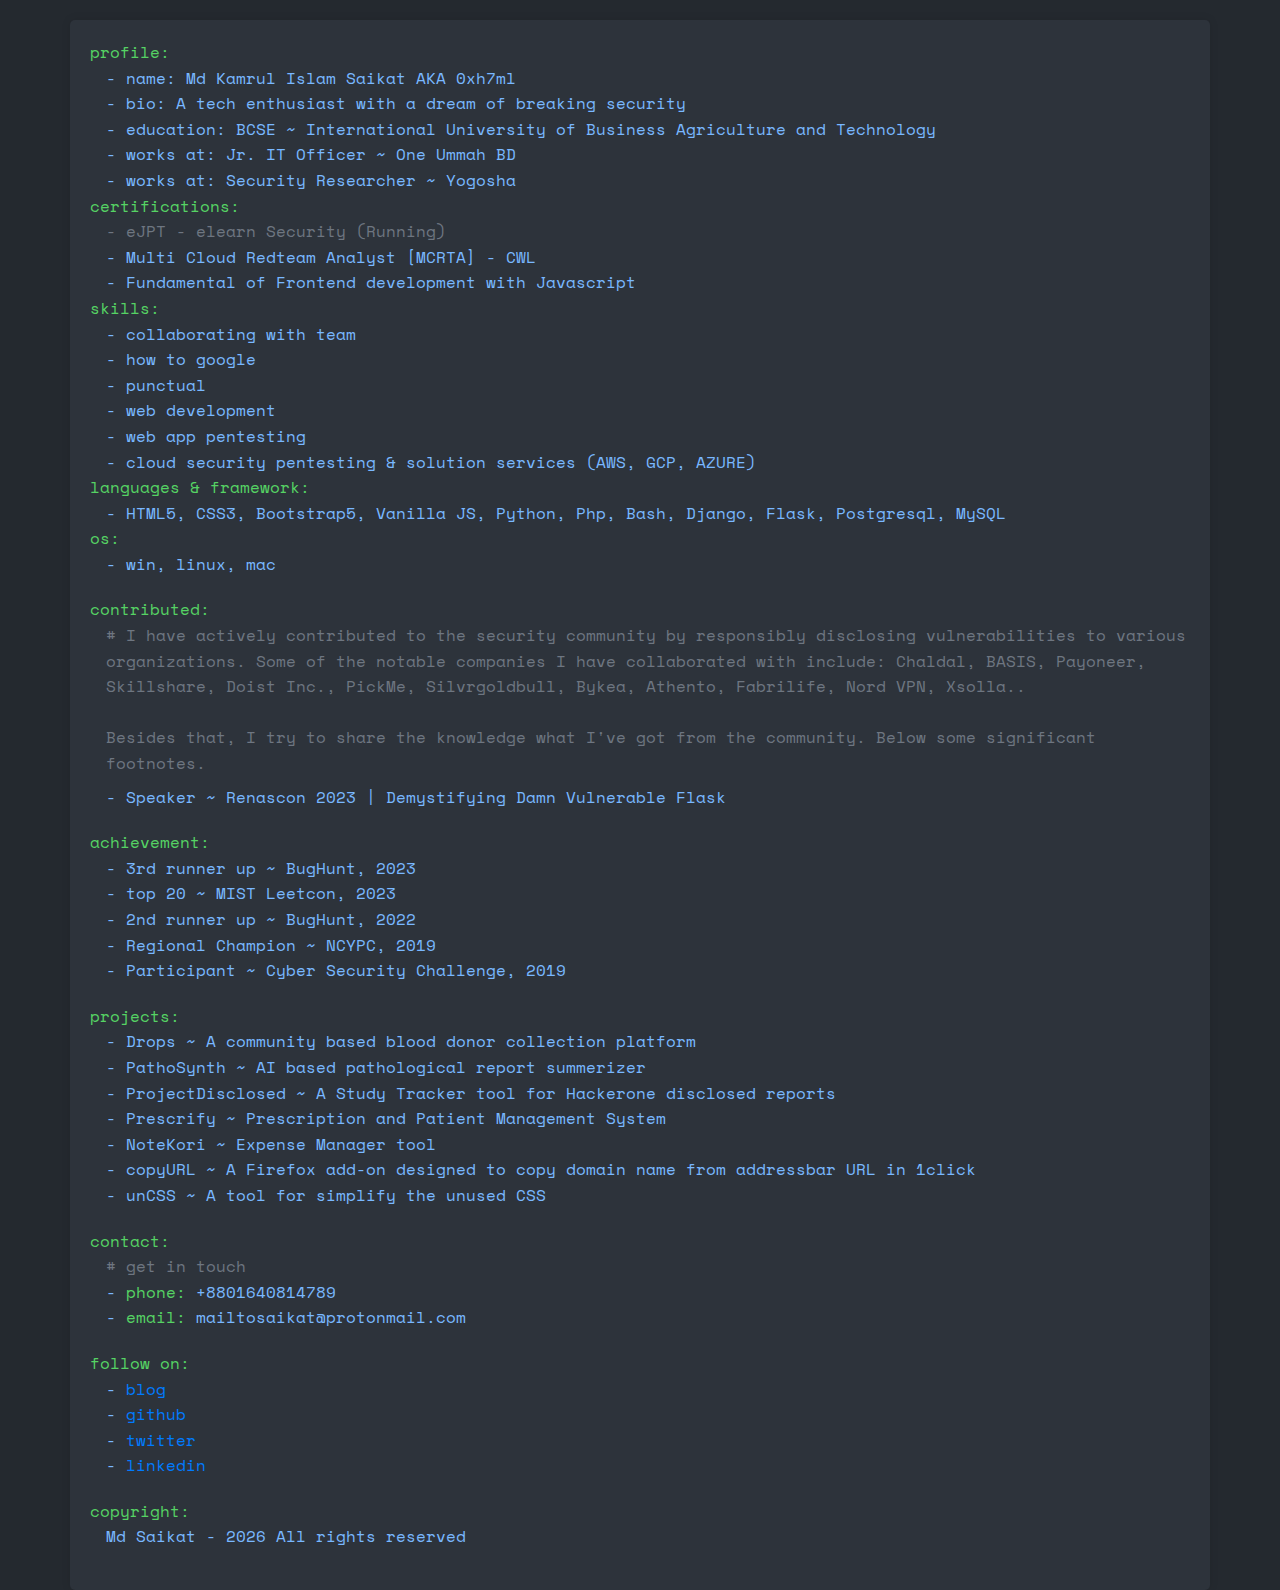
==== commit 5b6ef485: "updated #project" ====
--- a/index.html
+++ b/index.html
@@ -68,6 +68,7 @@
                     <div class="text ml-3">- Prescrify ~ Prescription and Patient Management System</div>
                     <div class="text ml-3">- NoteKori ~ Expense Manager tool</div>
                     <div class="text ml-3">- copyURL  ~ A Firefox add-on designed to copy domain name from addressbar URL in 1click</div>
+                    <div class="text ml-3">- unCSS  ~ A tool for simplify the unused CSS</div>
                 </div>
                 <div class="code-section">
                     <div class="key">contact:</div>
